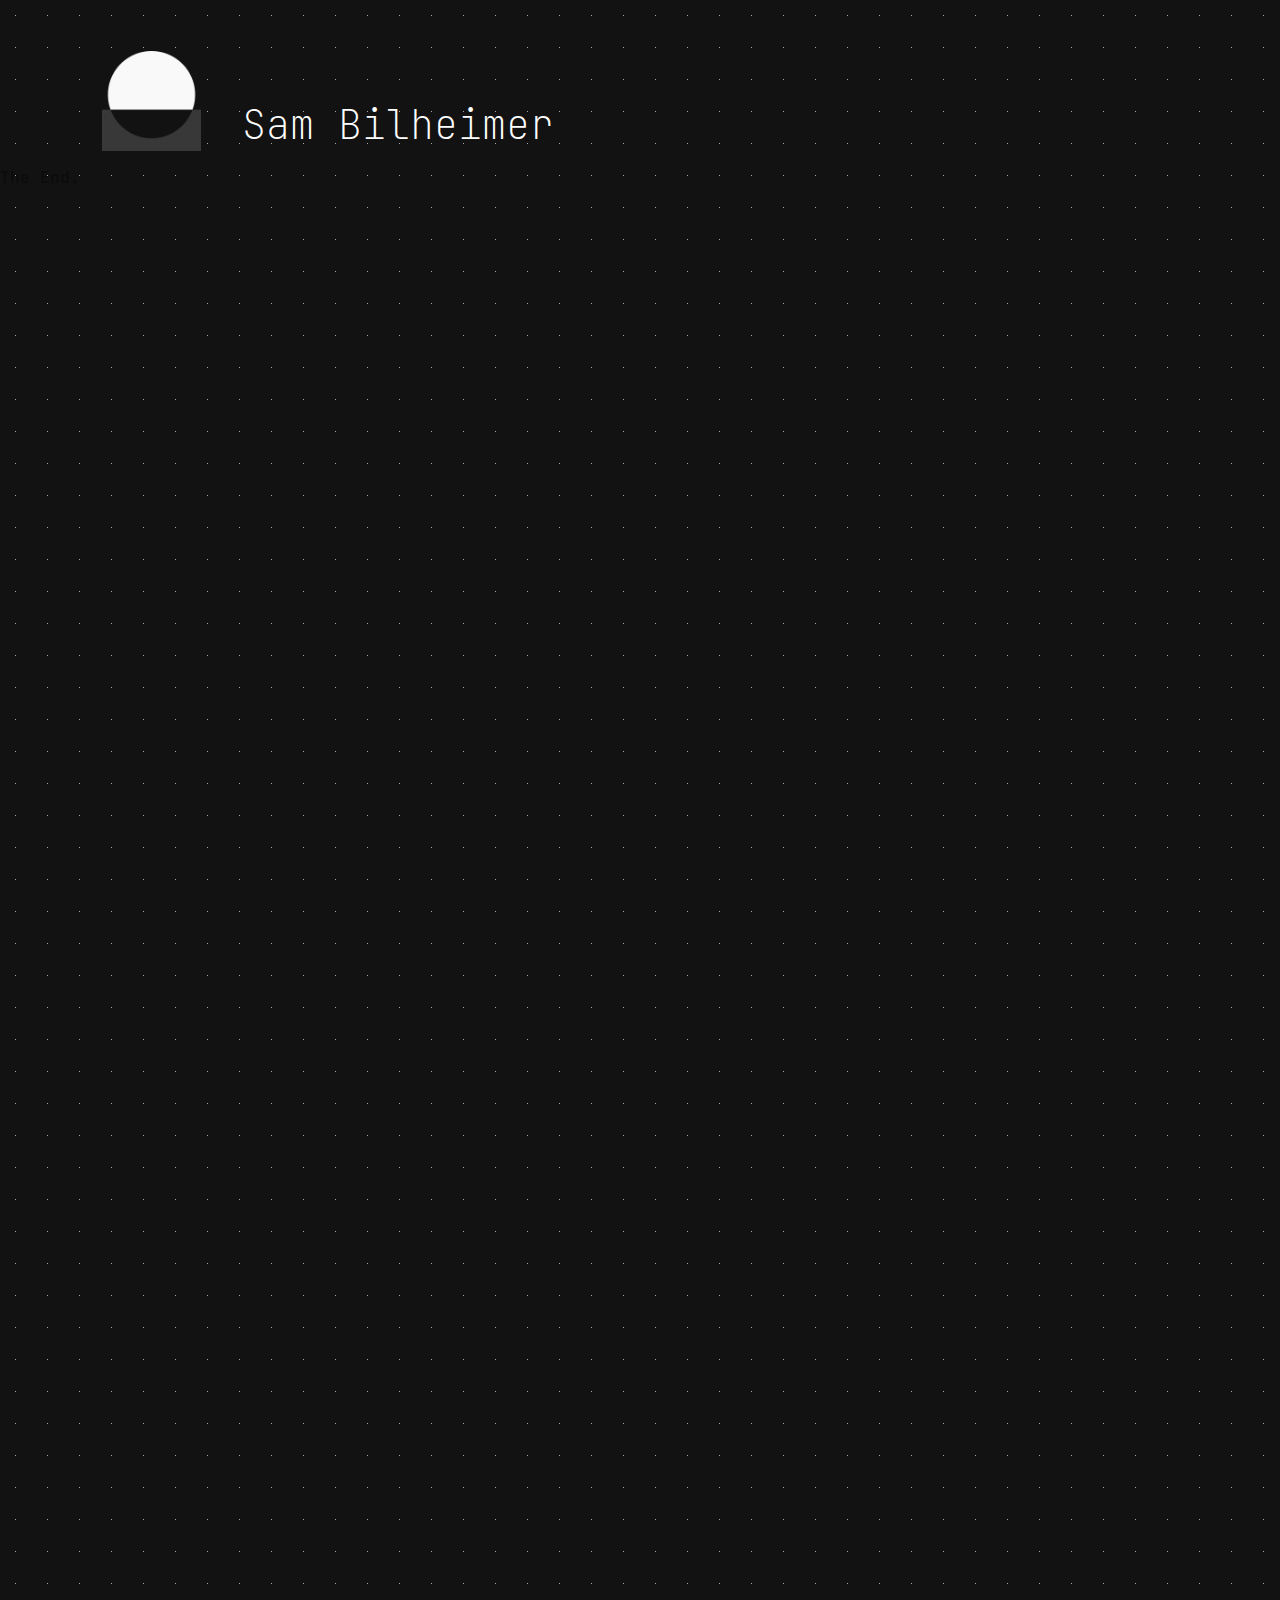
==== vids.html @ 9f36304c "vidpage" ====
<!DOCTYPE html>
<html lang="en">
<head>
    <meta charset="UTF-8">
    <meta name="viewport" content="width=device-width, initial-scale=1.0">
    <title>Sam Bilheimer</title>
    <link rel="stylesheet" href="css/styles.css">
    <link rel="icon" href="images/favicon.ico" type="image/x-icon">
</head>
<body id="" class="" style="max-height: none; overflow: visible;">
    <header>
        <div class="logoIcon" id="toggle"></div>
        <h2>Sam Bilheimer</h2>
        <nav>
        </nav>
    </header>
    <main style="margin-top: 0px !important;">
        <div class="" style="z-index: 2;
        position: absolute;
        padding-top: 40px;
        margin: 0;
        width: 100%;
        display: flex;
        flex-direction: column;
        align-items: center;">
            <div class="" style="display:flex; flex-direction: column; gap: 20px; width: clamp(min(80vw, 20rem), 600px, max(90vw, 55rem));">
                <iframe width="100%" height="300px" src="https://www.youtube-nocookie.com/embed/FqYluufcP8Q?si=pLVPHpB42vwC5hN9" title="YouTube video player" frameborder="0" allow="accelerometer; autoplay; clipboard-write; encrypted-media; gyroscope; picture-in-picture; web-share" referrerpolicy="strict-origin-when-cross-origin" allowfullscreen></iframe>
                <iframe width="100%" height="300px" src="https://www.youtube-nocookie.com/embed/dBLL5IeI9EU?si=r5-76a3LH17ZNLhA" title="YouTube video player" frameborder="0" allow="accelerometer; autoplay; clipboard-write; encrypted-media; gyroscope; picture-in-picture; web-share" referrerpolicy="strict-origin-when-cross-origin" allowfullscreen></iframe>
                <iframe width="100%" height="300px" src="https://www.youtube-nocookie.com/embed/PVRRUL7V6Uw?si=kQe1Ph250UN-QMcQ" title="YouTube video player" frameborder="0" allow="accelerometer; autoplay; clipboard-write; encrypted-media; gyroscope; picture-in-picture; web-share" referrerpolicy="strict-origin-when-cross-origin" allowfullscreen></iframe>
                <iframe width="100%" height="300px" src="https://www.youtube-nocookie.com/embed/MMPj1YNh_EQ?si=XxZY5aNOGX7tKTUz" title="YouTube video player" frameborder="0" allow="accelerometer; autoplay; clipboard-write; encrypted-media; gyroscope; picture-in-picture; web-share" referrerpolicy="strict-origin-when-cross-origin" allowfullscreen></iframe>
                <iframe width="100%" height="300px" src="https://www.youtube-nocookie.com/embed/gJ-wlYRutGk?si=Bma8wMZZcbfHy7mq" title="YouTube video player" frameborder="0" allow="accelerometer; autoplay; clipboard-write; encrypted-media; gyroscope; picture-in-picture; web-share" referrerpolicy="strict-origin-when-cross-origin" allowfullscreen></iframe>
            </div>
        </div>
        <div class="dotcontainer">
            <div class="dottedBG dbg1" style="min-height: 2500px !important;"></div>
            <div class="dottedBG dbg2" style="min-height: 2500px !important;"></div>
        </div>
    </main>
    <footer>
        <p>The End.</p>
    </footer>
    <script src="js/scripts.js"></script>
</body>
</html>
---- css/styles.css ----
@font-face {
    font-family: 'Mntrl';
    src: url('../assets/JetBrainsMonoNL-Thin.woff') format('woff');
    font-weight: 100;
    font-style: normal;
}
@font-face {
    font-family: 'Mntrl';
    src: url('../assets/JetBrainsMonoNL-ThinItalic.woff') format('woff');
    font-weight: 100;
    font-style: italic;
}
@font-face {
    font-family: 'Mntrl';
    src: url('../assets/JetBrainsMonoNL-Medium.woff') format('woff');
    font-weight: normal;
    font-style: normal;
}
@font-face {
    font-family: 'Mntrl';
    src: url('../assets/JetBrainsMonoNL-MediumItalic.woff') format('woff');
    font-weight: normal;
    font-style: italic;
}
@font-face {
    font-family: 'Mntrl';
    src: url('../assets/JetBrainsMonoNL-ExtraBold.woff') format('woff');
    font-weight: bold;
    font-style: normal;
}
@font-face {
    font-family: 'Ssse';
    src: url('../assets/Suisse-Intl-Mono.ttf') format('ttf');
    font-weight: 500;
    font-style: bold;
}
* body {
    font-family: 'Mntrl', sans-serif;
    margin: 0;
    padding: 0;
    transition: all 0.5s ease;
}
h1 {
    font-size: 70px;
    font-weight: 900;
}
h2 {
    font-family: 'Mntrl', sans-serif;
    font-size: 40px;
    font-weight: 100;
}
h3 {
    font-family: 'Mntrl', sans-serif;
    font-size: 30px;
    font-weight: 100;
    line-height: 1.6em;
}
body {
    --dark: #121212;
    --light: white;
    background-color: var(--dark);
}
header {
    color: var(--light);
    z-index: 2;
    position: relative;
    height: 100px;
    display: flex;
    flex-direction: row;
    align-items: flex-end;
    padding: 4% 4% 0px 8%;
}
header h2 {
    margin: 0px;
}
div.logoIcon {
    background-image: url('../images/Logo_V1.png');
    width: 100px;
    height: 100px;
    background-size: contain;
    background-repeat: no-repeat;
    margin-right: 40px;
    z-index: 9;
    transition: background-image ease-in-out 0.2s;
}
div.logoIcon:hover {
    background-image: url('../images/Logo_V2.png');
    cursor: crosshair;
}
div.hero {
    position: relative;
    z-index: 1;
    color: var(--light);
    display: flex;
    height:100vh;
    min-height: 100vh;
    width: 100%;
    align-items: center;
    padding: 0px 4% 0px 8%;
}
.hero h1 {
    margin: 0px;
}
.hero>div {
    flex-grow: 1;
    flex-shrink: 0;
}
.heroTxt {
    max-width: 560px;
    position: relative;
    z-index: 2;
}
.heroTxt h3 {
    padding-top: 60px;
    padding-bottom: 60px;
    text-shadow: 1px 1px 2px var(--dark);
}
div.hero3d {
    position: fixed;
    right: -25%;
    min-height: 100vh;
    width: 100%;
    display: flex;
    align-items: center;
    z-index: 1;
}
main {
    overflow: hidden;
    box-sizing: border-box;
    margin-top: -180px;
}
body {
    max-height: 100vh;
    overflow: hidden;
}

.dottedBG {
    width: 100vw !important;
    min-height: 200vh !important;
    padding-top: 0px;
    padding-bottom: 0px;
    padding-left: 0px;
    padding-right: 0px;
    position: absolute;
    top: -50%;
    z-index: 0;
    opacity: 0.4;
  --dot-bg: #121212;
  --dot-color: white;
  --dot-size: 1px;
  --dot-space: 32px;
	background:
		linear-gradient(90deg, var(--dot-bg) calc(var(--dot-space) - var(--dot-size)), transparent 1%) center / var(--dot-space) var(--dot-space),
		linear-gradient(var(--dot-bg) calc(var(--dot-space) - var(--dot-size)), transparent 1%) center / var(--dot-space) var(--dot-space),
		var(--dot-color);
}
.test{
    background: linear-gradient(90deg, #121212 calc(32px - 1px), transparent 1%) center / 32px 32px, linear-gradient(#121212 calc(32px - 1px), transparent 1%) center / 32px 32px, #ffffff;
}
.dottedBG {
    animation: bgfade linear both;
    animation-timeline: scroll();
    animation-range: entry 0% cover 100%;
  }

@keyframes bgfade {
    from {
        opacity: 0.4;
        transform: translate(0px, 0px);
    }
    to {
        opacity: 1;
        transform: translate(8px, -40px);
    }
    0% {
        opacity: 0.4;
    }
}
@media screen and (max-width:600px) {
    div.hero3d {
        right: -55%;
        align-items: flex-end;
        width: 200%;
    }
    div.hero {
        align-items: flex-start;
    }
    .heroTxt {
        padding-top: 120px;
    }
    h1 {
        font-size: 42px;
    }
    .hero .heroTxt h3 {
        padding-top: 120px;
        max-width: 80%;
        width: 80vw;
        font-size: clamp(1rem, 0.25rem + 4vw, 1.75rem);
        padding-bottom: 20px;
    }
    .quickList {
        display: none;
    }
}
@media screen and (max-width:600px) and (min-width: 490px) {
    div.hero3d {
        bottom: -80px;
    }
}
body#bodyStyle.lightmode .dottedBG {
  --dot-bg: white;
  --dot-color: #121212;
}
body#bodyStyle.lightmode {
    --light: #121212 !important;
    --dark: white !important;
}
body#bodyStyle.lightmode div.logoIcon {
    background-image: url('../images/Logo_V2.png');
}
body#bodyStyle.lightmode div.logoIcon:hover {
    background-image: url('../images/Logo_V1.png');
}
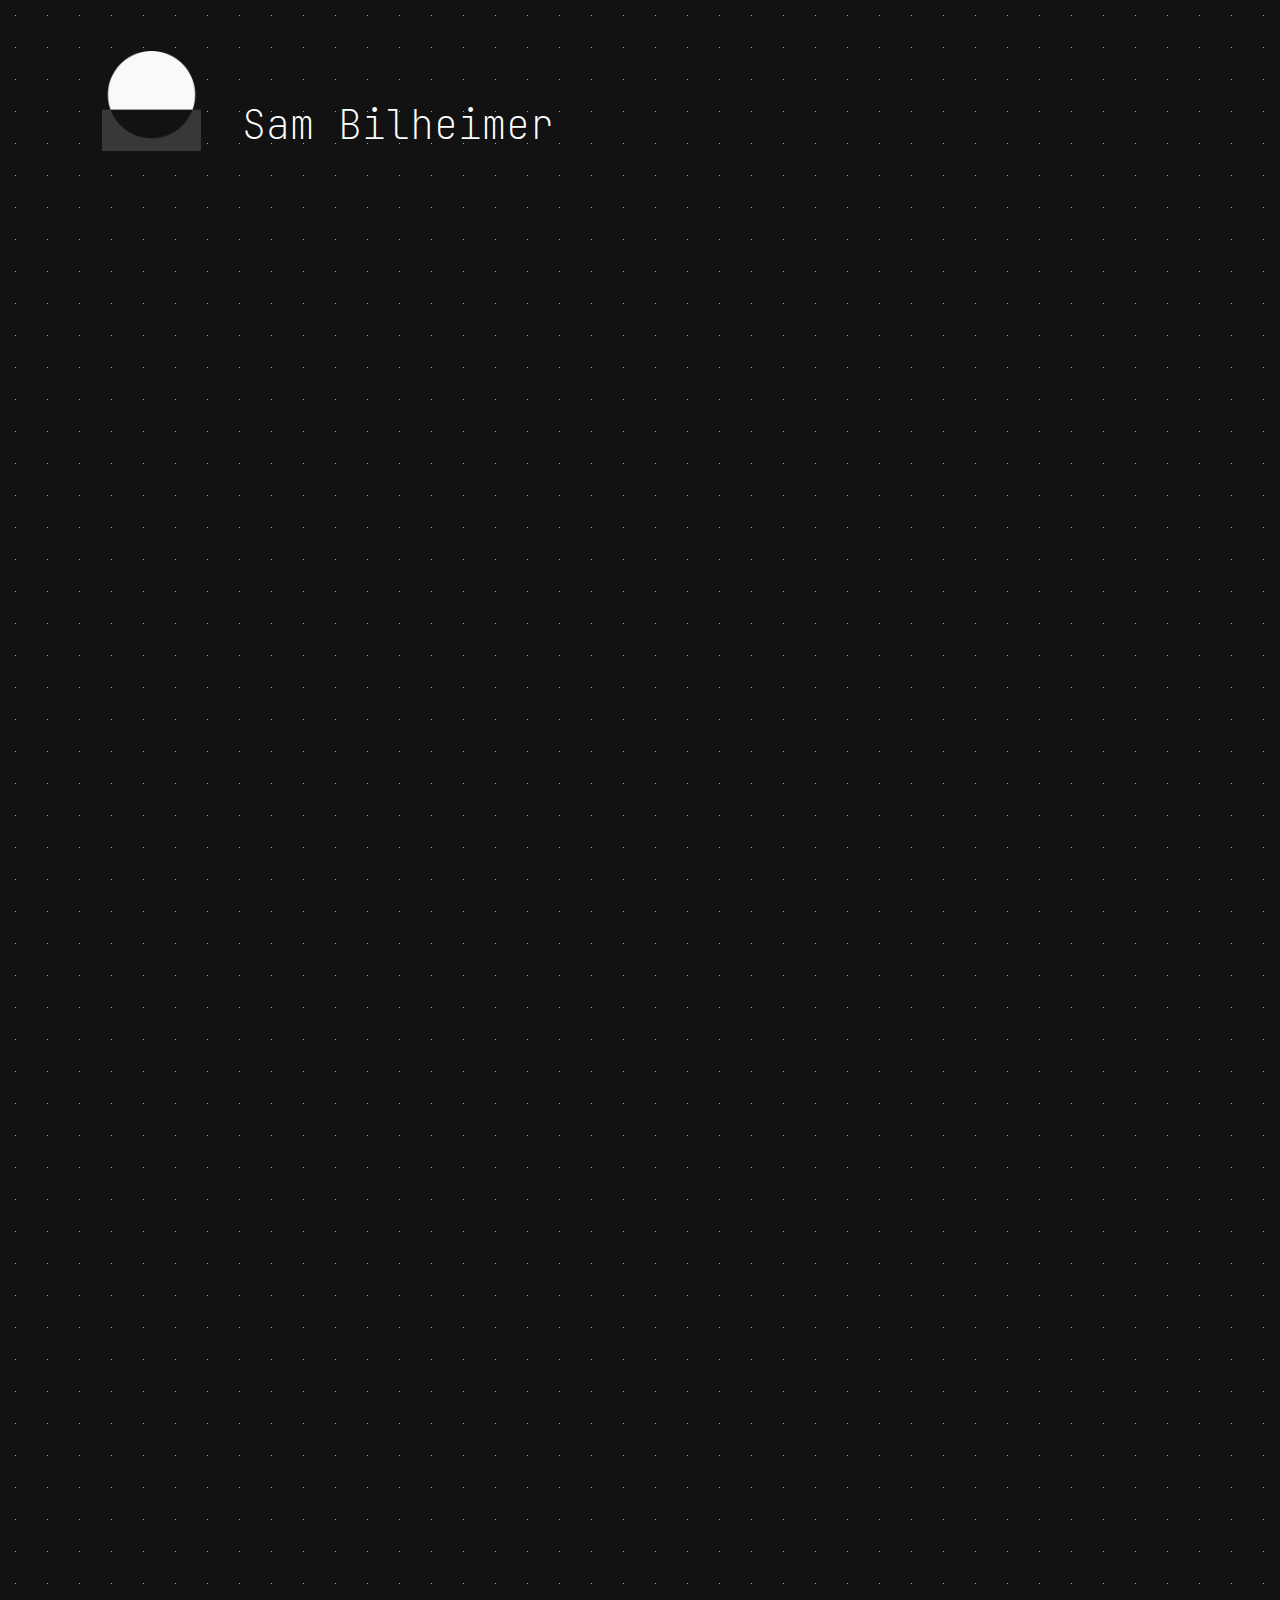
==== commit 80f00b9e: "update header link" ====
--- a/vids.html
+++ b/vids.html
@@ -9,8 +9,8 @@
 </head>
 <body id="" class="" style="max-height: none; overflow: visible;">
     <header>
-        <div class="logoIcon" id="toggle"></div>
-        <h2>Sam Bilheimer</h2>
+        <a href="/"><div class="logoIcon" id="toggle"></div></a>
+        <a href="/"><h2>Sam Bilheimer</h2></a>
         <nav>
         </nav>
     </header>
@@ -37,7 +37,7 @@
         </div>
     </main>
     <footer>
-        <p>The End.</p>
+        
     </footer>
     <script src="js/scripts.js"></script>
 </body>
--- a/css/styles.css
+++ b/css/styles.css
@@ -72,6 +72,10 @@
 }
 header h2 {
     margin: 0px;
+}
+header a {
+    text-decoration: none;
+    color: white;
 }
 div.logoIcon {
     background-image: url('../images/Logo_V1.png');
